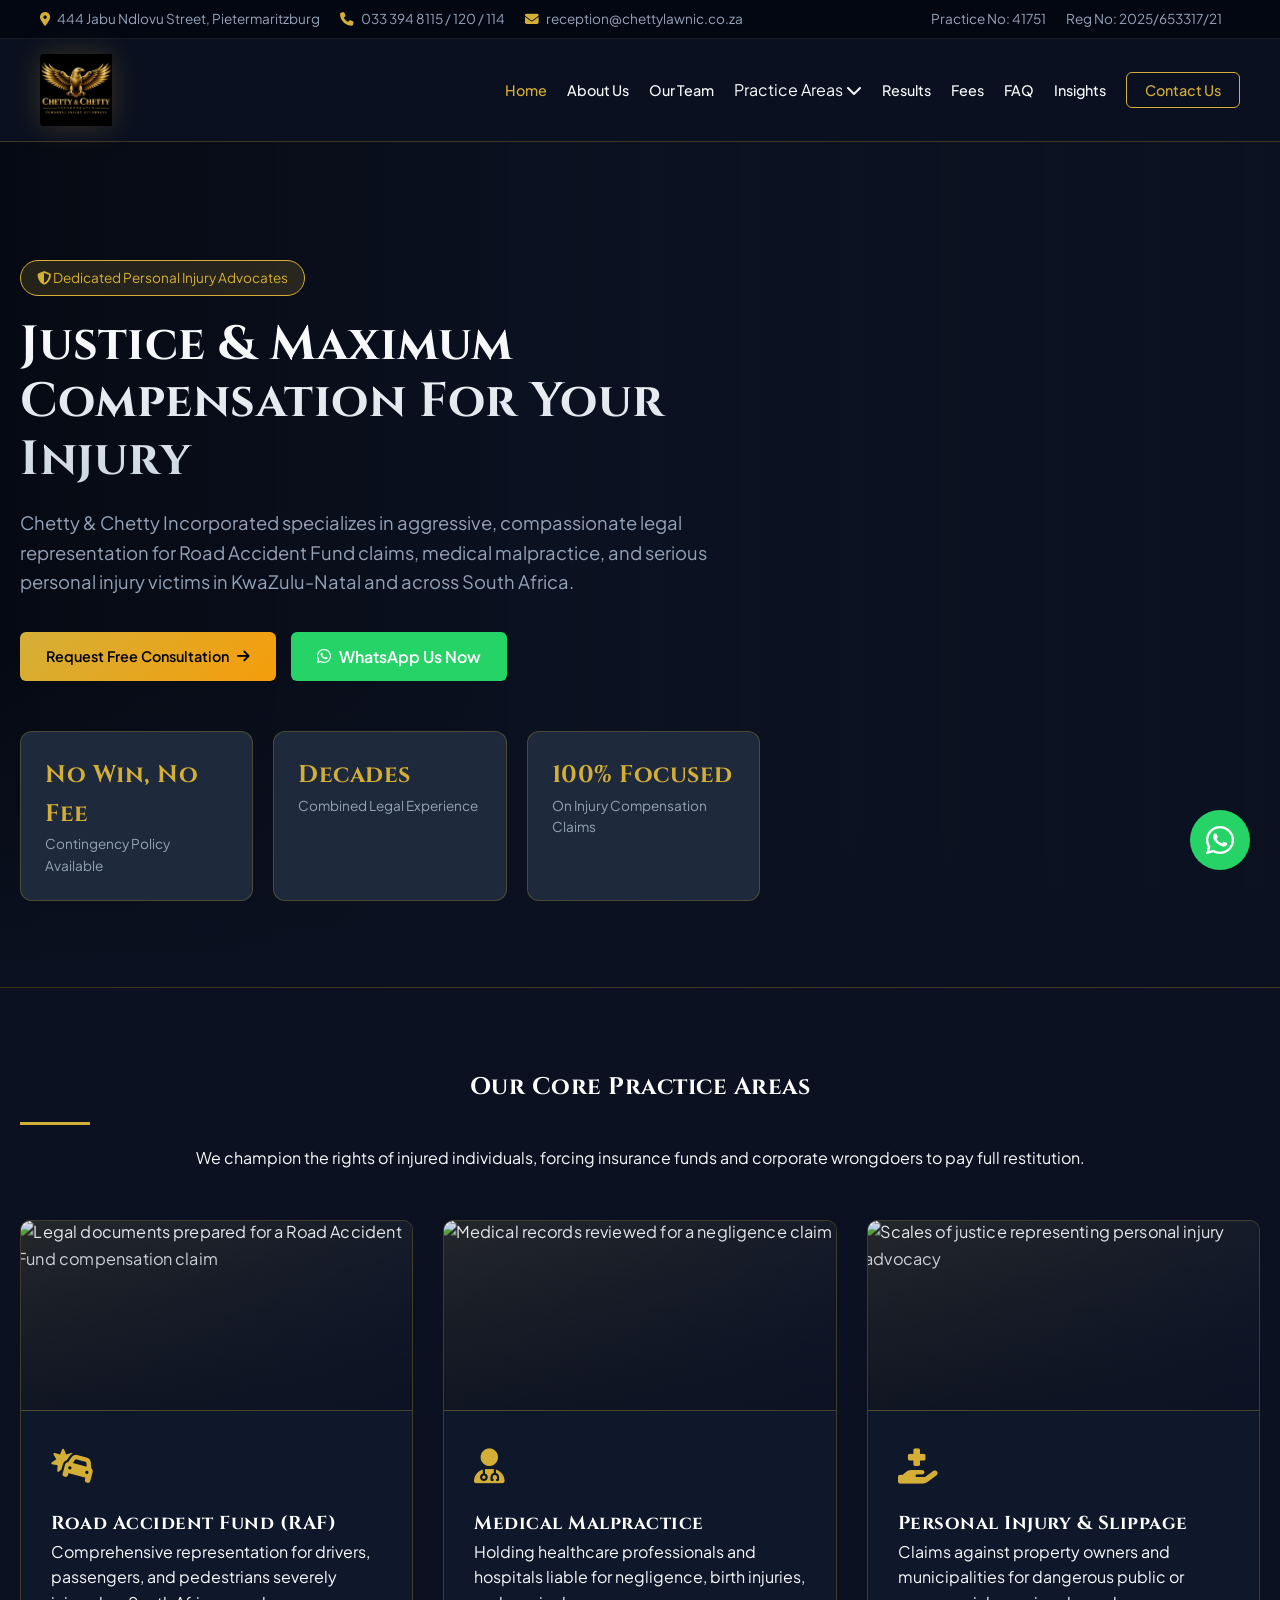
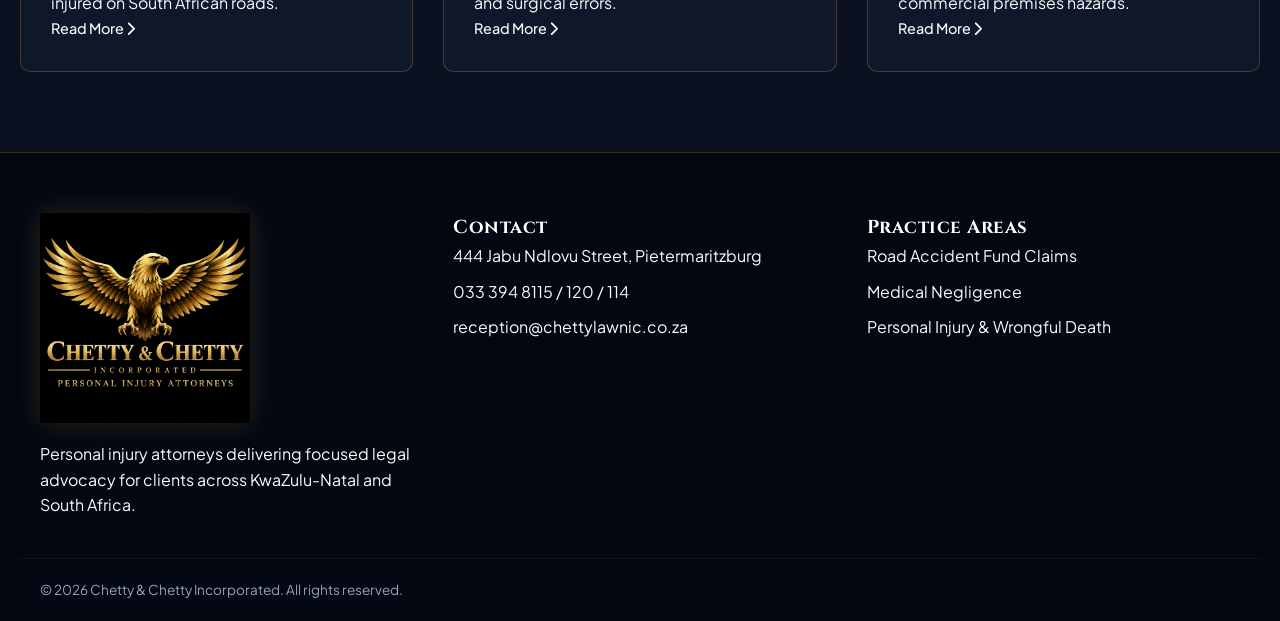
==== index.html @ e0a7d4f5 "Add files via upload" ====
<!DOCTYPE html>
<html lang="en">
<head>
  <meta charset="UTF-8">
  <meta name="viewport" content="width=device-width, initial-scale=1.0, initial-scale=1.0">
  <title>Chetty & Chetty Incorporated | Personal Injury Attorneys</title>
  <link rel="stylesheet" href="styles.css">
  <link rel="icon" type="image/png" href="images/favicon.png">
  <link rel="apple-touch-icon" href="images/favicon.png">
  <link rel="stylesheet" href="https://cdnjs.cloudflare.com/ajax/libs/font-awesome/6.4.0/css/all.min.css">
  <link href="https://fonts.googleapis.com/css2?family=Cinzel:wght@500;700;900&family=Plus+Jakarta+Sans:wght@300;400;500;600;700&display=swap" rel="stylesheet">
</head>
<body>

  <!-- Top Announcement / Contact Bar -->
  <header class="top-bar">
    <div class="container top-bar-content">
      <div class="top-info">
        <span><i class="fa-solid fa-location-dot"></i> 444 Jabu Ndlovu Street, Pietermaritzburg</span>
        <span><i class="fa-solid fa-phone"></i> 033 394 8115 / 120 / 114</span>
        <span><i class="fa-solid fa-envelope"></i> reception@chettylawnic.co.za</span>
      </div>
      <div class="top-credentials">
        <span>Practice No: 41751</span>
        <span>Reg No: 2025/653317/21</span>
      </div>
    </div>
  </header>

  <!-- Navigation Bar -->
  <nav class="navbar">
    <div class="container nav-container">
      <a href="#home" class="logo nav-link" aria-label="Chetty & Chetty Incorporated home">
        <img src="images/logo.jpg" alt="Chetty & Chetty Incorporated Personal Injury Attorneys" class="site-logo-img">
      </a><button class="mobile-toggle" id="mobileToggle" aria-label="Toggle navigation">
        <i class="fa-solid fa-bars"></i>
      </button>

      <ul class="nav-menu" id="navMenu">
        <li><a href="#home" class="nav-link active">Home</a></li>
        <li><a href="about.html" class="nav-link">About Us</a></li>
        <li><a href="team.html" class="nav-link">Our Team</a></li>
        <li class="dropdown">
          <a href="#services" class="dropdown-toggle">Practice Areas <i class="fa-solid fa-chevron-down"></i></a>
          <ul class="dropdown-menu">
            <li><a href="raf-claims.html" class="nav-link">RAF Claims</a></li>
            <li><a href="medical-negligence.html" class="nav-link">Medical Negligence</a></li>
            <li><a href="personal-injury.html" class="nav-link">Personal Injury & Falls</a></li>
            <li><a href="police-claims.html" class="nav-link">Police & Unlawful Arrest</a></li>
            <li><a href="product-liability.html" class="nav-link">Product Liability</a></li>
            <li><a href="wrongful-death.html" class="nav-link">Wrongful Death</a></li>
            <li><a href="#workplace-coida" class="nav-link">COIDA & Workplace</a></li>
          </ul>
        </li>
        <li><a href="case-results.html" class="nav-link">Results</a></li>
        <li><a href="fees.html" class="nav-link">Fees</a></li>
        <li><a href="faq.html" class="nav-link">FAQ</a></li>
        <li><a href="insights.html" class="nav-link">Insights</a></li>
        <li><a href="contact.html" class="nav-link btn-gold-nav">Contact Us</a></li>
      </ul>
    </div>
  </nav>

  <!-- Dynamic Content Container (15 Dynamic Pages) -->
  <main id="app">

    <!-- PAGE 1: HOME -->
    <section id="home" class="page-view active">
      <div class="hero">
        <div class="hero-overlay"></div>
        <div class="container hero-content">
          <span class="gold-badge animate-glow"><i class="fa-solid fa-shield-halved"></i> Dedicated Personal Injury Advocates</span>
          <h1>Justice & Maximum Compensation For Your Injury</h1>
          <p>Chetty & Chetty Incorporated specializes in aggressive, compassionate legal representation for Road Accident Fund claims, medical malpractice, and serious personal injury victims in KwaZulu-Natal and across South Africa.</p>
          <div class="hero-buttons">
            <a href="#contact" class="btn btn-gold btn-glow nav-link">Request Free Consultation <i class="fa-solid fa-arrow-right"></i></a>
            <a href="https://wa.me/27849897104?text=Hello%20Chetty%20%26%20Chetty%20Inc.,%20I%20would%20like%20to%20request%20a%20legal%20consultation." target="_blank" class="btn btn-whatsapp-hero"><i class="fa-brands fa-whatsapp"></i> WhatsApp Us Now</a>
          </div>
          <div class="hero-stats">
            <div class="stat-card glow-card">
              <h3>No Win, No Fee</h3>
              <p>Contingency Policy Available</p>
            </div>
            <div class="stat-card glow-card">
              <h3>Decades</h3>
              <p>Combined Legal Experience</p>
            </div>
            <div class="stat-card glow-card">
              <h3>100% Focused</h3>
              <p>On Injury Compensation Claims</p>
            </div>
          </div>
        </div>
      </div>

      <div class="section-padding container">
        <div class="section-header">
          <h2>Our Core Practice Areas</h2>
          <div class="gold-line"></div>
          <p>We champion the rights of injured individuals, forcing insurance funds and corporate wrongdoers to pay full restitution.</p>
        </div>
        <div class="grid-3">
          <div class="card practice-card">
            <div class="practice-image-wrap">
              <img src="https://images.unsplash.com/photo-1450101499163-c8848c66ca85?auto=format&fit=crop&w=900&q=85" alt="Legal documents prepared for a Road Accident Fund compensation claim" class="practice-image" loading="lazy">
            </div>
            <div class="icon-box"><i class="fa-solid fa-car-burst"></i></div>
            <h3>Road Accident Fund (RAF)</h3>
            <p>Comprehensive representation for drivers, passengers, and pedestrians severely injured on South African roads.</p>
            <a href="#raf-claims" class="link-gold nav-link">Read More <i class="fa-solid fa-chevron-right"></i></a>
          </div>
          <div class="card practice-card">
            <div class="practice-image-wrap">
              <img src="https://images.unsplash.com/photo-1576091160550-2173dba999ef?auto=format&fit=crop&w=900&q=85" alt="Medical records reviewed for a negligence claim" class="practice-image" loading="lazy">
            </div>
            <div class="icon-box"><i class="fa-solid fa-user-doctor"></i></div>
            <h3>Medical Malpractice</h3>
            <p>Holding healthcare professionals and hospitals liable for negligence, birth injuries, and surgical errors.</p>
            <a href="#medical-negligence" class="link-gold nav-link">Read More <i class="fa-solid fa-chevron-right"></i></a>
          </div>
          <div class="card practice-card">
            <div class="practice-image-wrap">
              <img src="https://images.unsplash.com/photo-1589829545856-d10d557cf95f?auto=format&fit=crop&w=900&q=85" alt="Scales of justice representing personal injury advocacy" class="practice-image" loading="lazy">
            </div>
            <div class="icon-box"><i class="fa-solid fa-hand-holding-medical"></i></div>
            <h3>Personal Injury & Slippage</h3>
            <p>Claims against property owners and municipalities for dangerous public or commercial premises hazards.</p>
            <a href="#personal-injury" class="link-gold nav-link">Read More <i class="fa-solid fa-chevron-right"></i></a>
          </div>
        </div>
      </div>
    </section>

    <!-- PAGE 2: ABOUT US -->
    <section id="about" class="page-view">
      <div class="page-header">
        <div class="container">
          <h1>About Chetty & Chetty Incorporated</h1>
          <p>Committed to Integrity, Excellence, and Relentless Advocacy</p>
        </div>
      </div>
      <div class="container section-padding">
        <div class="grid-2">
          <div>
            <span class="gold-subtitle">OUR FIRM</span>
            <h2>Defending the Rights of Injured South Africans</h2>
            <p class="lead">Based in Pietermaritzburg, Chetty & Chetty Incorporated is a premier boutique law firm devoted exclusively to personal injury litigation and restitution law.</p>
            <p>We understand that a traumatic injury impacts your health, livelihood, emotional well-being, and family stability. Our team combines deep legal intellect, forensic investigation, and uncompromising litigation strategy to secure the maximum financial compensation you deserve.</p>
            <div class="firm-credentials-box">
              <h4>Regulatory Compliance & Statutory Details</h4>
              <ul>
                <li><strong>Full Registration Name:</strong> Chetty & Chetty Incorporated</li>
                <li><strong>Company Registration No:</strong> 2025/653317/21</li>
                <li><strong>LPC Practice Number:</strong> 41751</li>
                <li><strong>VAT Number:</strong> 4960324772</li>
              </ul>
            </div>
          </div>
          <div class="firm-image-panel glow-card">
            <img src="https://images.unsplash.com/photo-1521791136064-7986c2920216?auto=format&fit=crop&w=1100&q=85" alt="Attorney consultation and client support meeting" loading="lazy">
            <div class="firm-image-caption">
              <span>Personal attention</span>
              <strong>Prepared, responsive, and relentless from intake to resolution.</strong>
            </div>
          </div>
          <div class="about-highlight-box glow-card">
            <h3>Our Core Promises</h3>
            <div class="promise-item">
              <i class="fa-solid fa-scale-balanced"></i>
              <div>
                <h4>No Recovery, No Legal Fee</h4>
                <p>We offer contingency fee agreements in accordance with the Contingency Fees Act.</p>
              </div>
            </div>
            <div class="promise-item">
              <i class="fa-solid fa-gavel"></i>
              <div>
                <h4>Aggressive Courtroom Advocacy</h4>
                <p>We do not settle for quick, undervalued offers from insurers or state bodies.</p>
              </div>
            </div>
            <div class="promise-item">
              <i class="fa-solid fa-heart-pulse"></i>
              <div>
                <h4>Compassionate Client Care</h4>
                <p>Direct communication with qualified legal specialists throughout your suit.</p>
              </div>
            </div>
          </div>
        </div>
      </div>
    </section>

    <!-- PAGE 3: OUR TEAM -->
    <section id="team" class="page-view">
      <div class="page-header">
        <div class="container">
          <h1>Our Legal Team</h1>
          <p>Meet the Directors, Associates, and Management Behind Our Firm</p>
        </div>
      </div>
      <div class="container section-padding">
        <h2 class="text-center">Directors</h2>
        <div class="gold-line center-line"></div>
        <div class="grid-2 margin-bottom">
          <div class="team-card glow-card">
            <div class="team-avatar"><i class="fa-solid fa-user-tie"></i></div>
            <h3>Mr. Kooban Chetty</h3>
            <span class="team-role">Director & Senior Litigator</span>
            <p>Specializes in high-value Road Accident Fund litigation, complex medical malpractice claims, and catastrophic personal injury claims.</p>
          </div>
          <div class="team-card glow-card">
            <div class="team-avatar"><i class="fa-solid fa-user-tie"></i></div>
            <h3>Mr. Ravi Chetty</h3>
            <span class="team-role">Director & Senior Advocate</span>
            <p>Brings years of expertise in state liability, police brutality claims, municipal negligence, and Appellate practice.</p>
          </div>
        </div>

        <h2 class="text-center">Associates & Administration</h2>
        <div class="gold-line center-line"></div>
        <div class="grid-3">
          <div class="team-card glow-card">
            <div class="team-avatar"><i class="fa-solid fa-user-shield"></i></div>
            <h3>Mr. Rishal Chutterpaul</h3>
            <span class="team-role">Associate Attorney</span>
            <p>Focuses on RAF claims processing, accident reconstruction analysis, and bodily injury settlements.</p>
          </div>
          <div class="team-card glow-card">
            <div class="team-avatar"><i class="fa-solid fa-user-shield"></i></div>
            <h3>Mr. Ziphozinhle Khumalo</h3>
            <span class="team-role">Associate Attorney</span>
            <p>Expert in municipal liability, unlawful arrest claims, and workplace COIDA compensation disputes.</p>
          </div>
          <div class="team-card glow-card">
            <div class="team-avatar"><i class="fa-solid fa-user-shield"></i></div>
            <h3>Mrs. Genevieve Chetty</h3>
            <span class="team-role">Associate Attorney</span>
            <p>Dedicated to medical malpractice litigation, expert witness management, and damage quantification.</p>
          </div>
        </div>

        <div class="office-mgr-wrapper glow-card margin-top">
          <div class="team-avatar"><i class="fa-solid fa-clipboard-user"></i></div>
          <div>
            <h3>Mrs. Shirley Naidu</h3>
            <span class="team-role">Office Manager</span>
            <p>Oversees firm operations, client intake coordination, case scheduling, and client relations with absolute care.</p>
          </div>
        </div>
      </div>
    </section>

    <!-- PAGE 4: RAF CLAIMS -->
    <section id="raf-claims" class="page-view">
      <div class="page-header">
        <div class="container">
          <h1>Road Accident Fund (RAF) Claims</h1>
          <p>Restoring Your Future Following Motor Vehicle Collision Injuries</p>
        </div>
      </div>
      <div class="container section-padding">
        <div class="grid-2">
          <div>
            <h2>Expert Representation Against the RAF</h2>
            <p>If you or a loved one suffered serious injuries in a vehicle crash on South African roads, you are legally entitled to claim compensation for medical expenses, loss of earnings, and general damages for pain and suffering.</p>
            <ul class="check-list">
              <li><i class="fa-solid fa-circle-check"></i> Driver, Passenger, Pedestrian, and Cyclist Claims</li>
              <li><i class="fa-solid fa-circle-check"></i> Loss of Income & Loss of Support Claims for Dependents</li>
              <li><i class="fa-solid fa-circle-check"></i> Past & Future Medical Expenses Recoupment</li>
              <li><i class="fa-solid fa-circle-check"></i> Expert Actuarial and Medical Assessments</li>
            </ul>
          </div>
          <div class="cta-box glow-card text-center">
            <h3>Injured in a Car Accident?</h3>
            <p>Strict statutory time frames apply to RAF claims (3 years for identified vehicles, 2 years for hit-and-run accidents).</p>
            <a href="https://wa.me/27849897104?text=I%20need%20help%20with%20a%20Road%20Accident%20Fund%20(RAF)%20claim." class="btn btn-whatsapp"><i class="fa-brands fa-whatsapp"></i> Free RAF Claim Consultation</a>
          </div>
        </div>
      </div>
    </section>

    <!-- PAGE 5: MEDICAL NEGLIGENCE -->
    <section id="medical-negligence" class="page-view">
      <div class="page-header">
        <div class="container">
          <h1>Medical Negligence & Malpractice</h1>
          <p>Holding Doctors, Surgeons, and Hospitals Accountable for Breach of Duty</p>
        </div>
      </div>
      <div class="container section-padding">
        <h2>Medical Malpractice Claims Specialist</h2>
        <p>Medical negligence occurs when healthcare providers fail to adhere to established standards of care, resulting in severe physical injury, disability, or wrongful death.</p>
        <div class="grid-3 margin-top">
          <div class="card glow-card">
            <i class="fa-solid fa-baby icon-gold"></i>
            <h3>Birth Injuries</h3>
            <p>Cerebral palsy, hypoxia, and birth trauma caused by delayed emergency interventions or delivery negligence.</p>
          </div>
          <div class="card glow-card">
            <i class="fa-solid fa-syringe icon-gold"></i>
            <h3>Surgical Errors</h3>
            <p>Organ perforation, retained surgical instruments, or incorrect surgical procedures.</p>
          </div>
          <div class="card glow-card">
            <i class="fa-solid fa-capsules icon-gold"></i>
            <h3>Misdiagnosis</h3>
            <p>Failure to diagnose critical illnesses or catastrophic medication/anesthesia mistakes.</p>
          </div>
        </div>
      </div>
    </section>

    <!-- PAGE 6: PERSONAL INJURY & SLIP AND FALL -->
    <section id="personal-injury" class="page-view">
      <div class="page-header">
        <div class="container">
          <h1>Personal Injury & Slip and Fall Claims</h1>
          <p>Premises Liability & Public Safety Negligence</p>
        </div>
      </div>
      <div class="container section-padding">
        <h2>Slips, Trips, Falls & Public Injuries</h2>
        <p>Property owners, shopping centers, municipal bodies, and commercial businesses owe a duty of care to ensure public spaces are safe. If you suffer injury due to broken stairs, wet unmonitored floors, uncovered manholes, or dog attacks, Chetty & Chetty Inc. will pursue your damages aggressively.</p>
      </div>
    </section>

    <!-- PAGE 7: POLICE & UNLAWFUL ARREST -->
    <section id="police-claims" class="page-view">
      <div class="page-header">
        <div class="container">
          <h1>Unlawful Arrest & Police Assault</h1>
          <p>Protection of Constitutional Rights & State Liability Claims</p>
        </div>
      </div>
      <div class="container section-padding">
        <h2>Action Against SAPS & Metro Police</h2>
        <p>If you have been illegally detained, falsely arrested, or subjected to excessive force or assault by police or law enforcement officers, we file constitutional and tort damages against the Minister of Police and local municipalities.</p>
      </div>
    </section>

    <!-- PAGE 8: PRODUCT LIABILITY -->
    <section id="product-liability" class="page-view">
      <div class="page-header">
        <div class="container">
          <h1>Product Liability & Defective Goods</h1>
          <p>Consumer Protection Act Rights & Compensation</p>
        </div>
      </div>
      <div class="container section-padding">
        <h2>Defective Products & Hazardous Items</h2>
        <p>Under the Consumer Protection Act (CPA), manufacturers, distributors, and retailers are strictly liable for injuries caused by unsafe, defective, or failing equipment, machinery, and commercial products.</p>
      </div>
    </section>

    <!-- PAGE 9: WRONGFUL DEATH -->
    <section id="wrongful-death" class="page-view">
      <div class="page-header">
        <div class="container">
          <h1>Wrongful Death Claims</h1>
          <p>Supporting Families After Tragic Fatalities</p>
        </div>
      </div>
      <div class="container section-padding">
        <h2>Loss of Support for Spouses & Children</h2>
        <p>When a primary breadwinner dies due to someone else's negligence or reckless behavior, surviving dependents have a legal right to compensation for loss of maintenance, support, and funeral costs.</p>
      </div>
    </section>

    <!-- PAGE 10: WORKPLACE INJURIES (COIDA) -->
    <section id="workplace-coida" class="page-view">
      <div class="page-header">
        <div class="container">
          <h1>Workplace Injuries & COIDA Claims</h1>
          <p>Occupational Injuries, Machinery Accidents & Industrial Hazards</p>
        </div>
      </div>
      <div class="container section-padding">
        <h2>Compensation for Occupational Injuries</h2>
        <p>We assist workers in navigating claims through the Compensation Commissioner under COIDA, as well as pursuing third-party civil liability suits where gross third-party negligence contributed to workplace injury.</p>
      </div>
    </section>

    <!-- PAGE 11: CASE RESULTS -->
    <section id="case-results" class="page-view">
      <div class="page-header">
        <div class="container">
          <h1>Proven Results & Track Record</h1>
          <p>Illustrative Settlements and Verdict Milestones</p>
        </div>
      </div>
      <div class="container section-padding">
        <div class="grid-3">
          <div class="card result-card glow-card">
            <span class="gold-badge">RAF Settlement</span>
            <h3>Severe Brain & Spinal Trauma</h3>
            <p>Secured substantial financial recovery for a passenger involved in a multi-vehicle highway accident.</p>
          </div>
          <div class="card result-card glow-card">
            <span class="gold-badge">Medical Malpractice</span>
            <h3>Surgical Complication Claim</h3>
            <p>Negotiated full compensation covering lifelong medical care for hospital negligence during surgery.</p>
          </div>
          <div class="card result-card glow-card">
            <span class="gold-badge">Unlawful Detention</span>
            <h3>State Liability Award</h3>
            <p>Successful lawsuit against police authorities for arbitrary arrest and wrongful imprisonment.</p>
          </div>
        </div>
      </div>
    </section>

        <!-- PAGE 12: PROCESS & FAQ -->
    <section id="faq" class="page-view">
      <div class="page-header">
        <div class="container">
          <h1>Process & Frequently Asked Questions</h1>
          <p>Clear answers for injured clients and their families.</p>
        </div>
      </div>
      <div class="container section-padding">
        <div class="grid-2">
          <div>
            <span class="gold-subtitle">WHAT TO EXPECT</span>
            <h2>A focused route from first call to resolution</h2>
            <ul class="check-list">
              <li><i class="fa-solid fa-circle-check"></i> Free initial assessment of your claim and time limits.</li>
              <li><i class="fa-solid fa-circle-check"></i> Evidence gathering, medical records, expert reports, and merits review.</li>
              <li><i class="fa-solid fa-circle-check"></i> Negotiation backed by litigation preparation from the start.</li>
              <li><i class="fa-solid fa-circle-check"></i> Clear updates so you know what is happening and why it matters.</li>
            </ul>
          </div>
          <div class="glow-card">
            <div class="faq-item active">
              <div class="faq-question">Do I pay upfront legal fees? <i class="fa-solid fa-chevron-down"></i></div>
              <div class="faq-answer">Qualifying matters may be handled under a contingency fee arrangement, meaning legal fees are linked to a successful recovery.</div>
            </div>
            <div class="faq-item">
              <div class="faq-question">How quickly should I contact an attorney? <i class="fa-solid fa-chevron-down"></i></div>
              <div class="faq-answer">As soon as possible. Injury claims often have strict time limits, and early evidence can make a major difference.</div>
            </div>
            <div class="faq-item">
              <div class="faq-question">Can you help if the accident happened outside Pietermaritzburg? <i class="fa-solid fa-chevron-down"></i></div>
              <div class="faq-answer">Yes. The firm assists personal injury clients across KwaZulu-Natal and South Africa.</div>
            </div>
          </div>
        </div>
      </div>
    </section>

    <!-- PAGE 13: CONTACT -->
    <section id="contact" class="page-view">
      <div class="page-header">
        <div class="container">
          <h1>Contact Chetty & Chetty Incorporated</h1>
          <p>Speak to a focused personal injury team today.</p>
        </div>
      </div>
      <div class="container section-padding">
        <div class="grid-2">
          <div>
            <h2>Office & Consultation Details</h2>
            <div class="contact-info-list margin-top">
              <div class="info-item"><i class="fa-solid fa-location-dot"></i><div><strong>Physical Address</strong><p>444 Jabu Ndlovu Street, Pietermaritzburg, 3201</p></div></div>
              <div class="info-item"><i class="fa-solid fa-phone"></i><div><strong>Telephone</strong><p>033 394 8115 / 120 / 114</p></div></div>
              <div class="info-item"><i class="fa-brands fa-whatsapp"></i><div><strong>WhatsApp</strong><p><a href="https://wa.me/27849897104" target="_blank" class="gold-text">084 989 7104</a></p></div></div>
              <div class="info-item"><i class="fa-solid fa-envelope"></i><div><strong>Email</strong><p>reception@chettylawnic.co.za</p></div></div>
            </div>
          </div>
          <div class="contact-form-container glow-card">
            <h3>Request a Consultation</h3>
            <form id="contactForm">
              <div class="form-group"><label for="fullName">Full Name</label><input type="text" id="fullName" required placeholder="Your full name"></div>
              <div class="form-group"><label for="phone">Phone / WhatsApp Number</label><input type="tel" id="phone" required placeholder="084 123 4567"></div>
              <div class="form-group"><label for="email">Email Address</label><input type="email" id="email" required placeholder="you@example.com"></div>
              <div class="form-group"><label for="claimType">Claim Category</label><select id="claimType"><option>Road Accident Fund (RAF)</option><option>Medical Negligence</option><option>Personal Injury / Slip & Fall</option><option>Unlawful Arrest / Police</option><option>Workplace Accident / COIDA</option><option>Other / General Inquiry</option></select></div>
              <div class="form-group"><label for="message">Details of Incident</label><textarea id="message" rows="4" placeholder="Briefly describe what happened..."></textarea></div>
              <button type="submit" class="btn btn-gold btn-block btn-glow">Submit Consultation Request</button>
            </form>
          </div>
        </div>
      </div>
    </section>
  </main>

  <a href="https://wa.me/27849897104?text=Hello%20Chetty%20%26%20Chetty%20Inc.,%20I%20need%20legal%20assistance." class="whatsapp-float glow-pulse" target="_blank" aria-label="Chat to Chetty and Chetty on WhatsApp"><i class="fa-brands fa-whatsapp"></i></a>

  <footer class="footer">
    <div class="container footer-grid">
      <div>
        <img src="images/logo.jpg" alt="Chetty & Chetty Incorporated Personal Injury Attorneys" class="footer-logo-img">
        <p>Personal injury attorneys delivering focused legal advocacy for clients across KwaZulu-Natal and South Africa.</p>
      </div>
      <div>
        <h3>Contact</h3>
        <ul class="footer-links">
          <li>444 Jabu Ndlovu Street, Pietermaritzburg</li>
          <li>033 394 8115 / 120 / 114</li>
          <li>reception@chettylawnic.co.za</li>
        </ul>
      </div>
      <div>
        <h3>Practice Areas</h3>
        <ul class="footer-links">
          <li>Road Accident Fund Claims</li>
          <li>Medical Negligence</li>
          <li>Personal Injury & Wrongful Death</li>
        </ul>
      </div>
    </div>
    <div class="container footer-bottom">&copy; 2026 Chetty & Chetty Incorporated. All rights reserved.</div>
  </footer>

  <script src="script.js"></script>
</body>
</html>
---- styles.css ----
/* ROOT CSS VARIABLES - High-end Charcoal & Gold Theme */
:root {
  --bg-primary: #0b1120;
  --bg-secondary: #0f172a;
  --bg-card: #1e293b;
  --gold-primary: #d4af37;
  --gold-glow: #f59e0b;
  --gold-light: #fef08a;
  --text-primary: #f8fafc;
  --text-muted: #94a3b8;
  --accent-border: rgba(212, 175, 55, 0.25);
  --glass-bg: rgba(30, 41, 59, 0.7);
  --shadow-glow: 0 0 25px rgba(212, 175, 55, 0.3);
  --transition: all 0.3s cubic-bezier(0.4, 0, 0.2, 1);
}

/* BASE RESET */
* {
  margin: 0;
  padding: 0;
  box-sizing: border-box;
}

body {
  font-family: 'Plus Jakarta Sans', sans-serif;
  background-color: var(--bg-primary);
  color: var(--text-primary);
  line-height: 1.6;
  overflow-x: hidden;
}

h1, h2, h3, h4 {
  font-family: 'Cinzel', serif;
  color: #ffffff;
  letter-spacing: 0.5px;
}

a {
  text-decoration: none;
  color: inherit;
  transition: var(--transition);
}

ul {
  list-style: none;
}

.container {
  max-width: 1240px;
  margin: 0 auto;
  padding: 0 20px;
}

/* GLOW & ANIMATION UTILITIES */
.glow-card {
  background: var(--bg-card);
  border: 1px solid var(--accent-border);
  border-radius: 12px;
  padding: 24px;
  transition: var(--transition);
}

.glow-card:hover {
  border-color: var(--gold-primary);
  box-shadow: var(--shadow-glow);
  transform: translateY(-4px);
}

.animate-glow {
  animation: pulse-glow 3s infinite alternate;
}

@keyframes pulse-glow {
  0% { box-shadow: 0 0 10px rgba(212, 175, 55, 0.2); }
  100% { box-shadow: 0 0 25px rgba(212, 175, 55, 0.6); }
}

.glow-pulse {
  animation: pulse-whatsapp 2s infinite;
}

@keyframes pulse-whatsapp {
  0% { box-shadow: 0 0 0 0 rgba(37, 211, 102, 0.7); }
  70% { box-shadow: 0 0 0 18px rgba(37, 211, 102, 0); }
  100% { box-shadow: 0 0 0 0 rgba(37, 211, 102, 0); }
}

/* TOP BAR */
.top-bar {
  background-color: #030712;
  font-size: 0.85rem;
  padding: 8px 0;
  border-bottom: 1px solid rgba(255,255,255,0.08);
}

.top-bar-content {
  display: flex;
  justify-content: space-between;
  align-items: center;
  flex-wrap: wrap;
  gap: 10px;
}

.top-info span, .top-credentials span {
  margin-right: 18px;
  color: var(--text-muted);
}

.top-info i {
  color: var(--gold-primary);
  margin-right: 5px;
}

/* NAVBAR */
.navbar {
  position: sticky;
  top: 0;
  z-index: 1000;
  background: rgba(11, 17, 32, 0.92);
  backdrop-filter: blur(12px);
  border-bottom: 1px solid var(--accent-border);
  padding: 15px 0;
}

.nav-container {
  display: flex;
  justify-content: space-between;
  align-items: center;
}

.logo {
  display: inline-flex;
  align-items: center;
  flex: 0 0 auto;
}

.site-logo-img {
  display: block;
  width: clamp(150px, 18vw, 238px);
  height: 72px;
  object-fit: contain;
  object-position: left center;
  border-radius: 4px;
  filter: drop-shadow(0 0 14px rgba(212, 175, 55, 0.22));
}

.logo-emblem,
.brand-title,
.brand-sub {
  display: none;
}

.nav-menu {
  display: flex;
  align-items: center;
  gap: 20px;
}

.nav-link {
  font-size: 0.9rem;
  font-weight: 500;
  color: var(--text-primary);
}

.nav-link:hover, .nav-link.active {
  color: var(--gold-primary);
}

/* DROPDOWN MENU */
.dropdown {
  position: relative;
}

.dropdown-menu {
  position: absolute;
  top: 100%;
  left: 0;
  background: var(--bg-secondary);
  border: 1px solid var(--accent-border);
  border-radius: 8px;
  min-width: 230px;
  opacity: 0;
  visibility: hidden;
  transform: translateY(10px);
  transition: var(--transition);
  box-shadow: var(--shadow-glow);
  padding: 10px 0;
}

.dropdown:hover .dropdown-menu {
  opacity: 1;
  visibility: visible;
  transform: translateY(0);
}

.dropdown-menu li a {
  display: block;
  padding: 10px 18px;
  font-size: 0.85rem;
}

.dropdown-menu li a:hover {
  background: var(--bg-card);
  color: var(--gold-primary);
}

/* BUTTONS */
.btn {
  display: inline-flex;
  align-items: center;
  gap: 8px;
  padding: 12px 26px;
  border-radius: 6px;
  font-weight: 600;
  cursor: pointer;
  border: none;
  transition: var(--transition);
}

.btn-gold {
  background: linear-gradient(135deg, var(--gold-primary), var(--gold-glow));
  color: #000;
}

.btn-gold:hover {
  box-shadow: var(--shadow-glow);
  transform: translateY(-2px);
}

.btn-gold-nav {
  border: 1px solid var(--gold-primary);
  color: var(--gold-primary);
  padding: 8px 18px;
  border-radius: 6px;
}

.btn-gold-nav:hover {
  background: var(--gold-primary);
  color: #000;
  box-shadow: 0 0 15px rgba(212, 175, 55, 0.5);
}

.btn-whatsapp-hero, .btn-whatsapp {
  background: #25d366;
  color: #ffffff;
}

.btn-whatsapp-hero:hover, .btn-whatsapp:hover {
  background: #1eb954;
  box-shadow: 0 0 20px rgba(37, 211, 102, 0.4);
}

.btn-block {
  width: 100%;
  justify-content: center;
}

/* HERO SECTION */
.hero {
  padding: 118px 0 86px;
  background:
    linear-gradient(90deg, rgba(5, 9, 18, 0.92) 0%, rgba(11, 17, 32, 0.78) 44%, rgba(11, 17, 32, 0.36) 100%),
    url("https://images.unsplash.com/photo-1505664194779-8beaceb93744?auto=format&fit=crop&w=2200&q=88") center/cover no-repeat;
  position: relative;
  border-bottom: 1px solid var(--accent-border);
  min-height: 690px;
  display: flex;
  align-items: center;
}

.hero::after {
  content: "";
  position: absolute;
  inset: auto 0 0;
  height: 38%;
  background: linear-gradient(180deg, rgba(11, 17, 32, 0), var(--bg-primary));
  pointer-events: none;
}

.hero-content {
  position: relative;
  z-index: 1;
  text-align: left;
  max-width: 780px;
  margin-left: 0;
}

.gold-badge {
  display: inline-block;
  background: rgba(212, 175, 55, 0.15);
  color: var(--gold-primary);
  border: 1px solid var(--gold-primary);
  padding: 6px 16px;
  border-radius: 50px;
  font-size: 0.85rem;
  margin-bottom: 20px;
}

.hero h1 {
  font-size: 3rem;
  line-height: 1.2;
  margin-bottom: 20px;
  background: linear-gradient(180deg, #ffffff 0%, #cbd5e1 100%);
  -webkit-background-clip: text;
  -webkit-text-fill-color: transparent;
}

.hero p {
  font-size: 1.15rem;
  color: var(--text-muted);
  margin-bottom: 35px;
}

.hero-buttons {
  display: flex;
  justify-content: flex-start;
  gap: 15px;
  flex-wrap: wrap;
  margin-bottom: 50px;
}

.hero-stats {
  display: grid;
  grid-template-columns: repeat(auto-fit, minmax(200px, 1fr));
  gap: 20px;
}

.stat-card h3 {
  color: var(--gold-primary);
  font-size: 1.5rem;
}

.stat-card p {
  font-size: 0.85rem;
  margin-bottom: 0;
}

/* PAGE VIEWS (ROUTER SYSTEM) */
.page-view {
  display: none;
  animation: fadeIn 0.4s ease-in-out;
}

.page-view.active {
  display: block;
}

@keyframes fadeIn {
  from { opacity: 0; transform: translateY(10px); }
  to { opacity: 1; transform: translateY(0); }
}

.page-header {
  background: linear-gradient(180deg, var(--bg-secondary) 0%, var(--bg-primary) 100%);
  padding: 60px 0;
  text-align: center;
  border-bottom: 1px solid var(--accent-border);
}

.page-header h1 {
  font-size: 2.4rem;
  color: var(--gold-primary);
  margin-bottom: 10px;
}

.page-header p {
  color: var(--text-muted);
  font-size: 1.1rem;
}

/* LAYOUT GRIDS & SECTIONS */
.section-padding {
  padding: 80px 0;
}

.grid-2 {
  display: grid;
  grid-template-columns: repeat(auto-fit, minmax(320px, 1fr));
  gap: 40px;
}

.grid-3 {
  display: grid;
  grid-template-columns: repeat(auto-fit, minmax(280px, 1fr));
  gap: 30px;
}

.section-header {
  text-align: center;
  margin-bottom: 50px;
}

.gold-line {
  height: 3px;
  width: 70px;
  background: var(--gold-primary);
  margin: 15px 0 20px;
}

.center-line {
  margin: 15px auto 30px;
}

.gold-text {
  color: var(--gold-primary);
}

.icon-box {
  font-size: 2.2rem;
  color: var(--gold-primary);
  margin-bottom: 15px;
}

/* PRACTICE & TEAM CARDS */
.practice-card, .team-card {
  background: var(--bg-secondary);
  border: 1px solid var(--accent-border);
  padding: 30px;
  border-radius: 10px;
  transition: var(--transition);
}

.practice-card {
  overflow: hidden;
  padding: 0 0 30px;
}

.practice-card .icon-box,
.practice-card h3,
.practice-card p,
.practice-card .link-gold {
  margin-left: 30px;
  margin-right: 30px;
}

.practice-image-wrap {
  position: relative;
  height: 190px;
  margin-bottom: 26px;
  overflow: hidden;
  border-bottom: 1px solid var(--accent-border);
  background: linear-gradient(135deg, rgba(212, 175, 55, 0.12), rgba(15, 23, 42, 0.92));
  isolation: isolate;
}

.practice-image-wrap::after {
  content: "";
  position: absolute;
  inset: 0;
  z-index: 1;
  background: linear-gradient(180deg, rgba(11, 17, 32, 0.04), rgba(11, 17, 32, 0.72));
  pointer-events: none;
}

.practice-image {
  width: 100%;
  height: 100%;
  display: block;
  object-fit: cover;
  object-position: center;
  transform: scale(1.02);
  transition: transform 0.45s ease, filter 0.45s ease;
  backface-visibility: hidden;
}

.practice-card:hover .practice-image {
  transform: scale(1.08);
  filter: saturate(1.08) contrast(1.04);
}

.practice-card:hover, .team-card:hover {
  box-shadow: var(--shadow-glow);
  border-color: var(--gold-primary);
  transform: translateY(-5px);
}

.team-avatar {
  width: 70px;
  height: 70px;
  background: rgba(212, 175, 55, 0.1);
  border: 1px solid var(--gold-primary);
  border-radius: 50%;
  display: flex;
  align-items: center;
  justify-content: center;
  font-size: 1.8rem;
  color: var(--gold-primary);
  margin-bottom: 15px;
}

.team-role {
  display: block;
  color: var(--gold-glow);
  font-size: 0.85rem;
  margin-bottom: 12px;
}

.office-mgr-wrapper {
  display: flex;
  align-items: center;
  gap: 20px;
  padding: 25px;
}

.firm-image-panel {
  padding: 0;
  overflow: hidden;
  align-self: start;
}

.firm-image-panel img {
  width: 100%;
  height: 390px;
  display: block;
  object-fit: cover;
}

.firm-image-caption {
  padding: 24px;
  background: linear-gradient(180deg, rgba(15, 23, 42, 0.94), rgba(3, 7, 18, 0.96));
}

.firm-image-caption span {
  display: block;
  color: var(--gold-primary);
  font-size: 0.78rem;
  font-weight: 700;
  letter-spacing: 0.12em;
  text-transform: uppercase;
  margin-bottom: 8px;
}

.firm-image-caption strong {
  display: block;
  font-family: 'Cinzel', serif;
  font-size: 1.05rem;
  line-height: 1.45;
}

/* FIRM CREDENTIALS BOX */'@

$css += @'

@media (max-width: 992px) {
  .navbar {
    padding: 10px 0;
  }

  .site-logo-img {
    width: clamp(128px, 42vw, 178px);
    height: 56px;
  }

  .nav-menu {
    top: 77px;
    height: calc(100vh - 77px);
    align-items: stretch;
    gap: 4px;
    padding: 22px 20px 36px;
    background: rgba(5, 9, 18, 0.98);
    border-top: 1px solid var(--accent-border);
  }

  .nav-menu a,
  .dropdown-toggle {
    display: block;
    width: 100%;
    padding: 13px 4px;
  }

  .btn-gold-nav {
    text-align: center;
    margin-top: 10px;
  }

  .top-bar-content,
  .top-info,
  .top-credentials {
    display: flex;
    justify-content: center;
    text-align: center;
  }

  .top-info span,
  .top-credentials span {
    margin: 0 8px;
  }
}

@media (max-width: 760px) {
  .container {
    padding: 0 18px;
  }

  .hero {
    min-height: auto;
    padding: 78px 0 52px;
    background-position: 62% center;
  }

  .hero-content {
    text-align: left;
  }

  .hero h1 {
    font-size: clamp(2rem, 10vw, 2.75rem);
  }

  .hero p {
    font-size: 1rem;
  }

  .hero-buttons,
  .hero-stats {
    gap: 12px;
  }

  .hero-buttons .btn {
    width: 100%;
    justify-content: center;
  }

  .section-padding {
    padding: 54px 0;
  }

  .section-header {
    margin-bottom: 34px;
  }

  .grid-2,
  .grid-3 {
    grid-template-columns: 1fr;
    gap: 22px;
  }

  .practice-image-wrap {
    height: 172px;
  }

  .firm-image-panel img {
    height: 280px;
  }

  .page-header {
    padding: 46px 0;
  }

  .page-header h1 {
    font-size: clamp(1.85rem, 9vw, 2.35rem);
  }

  .office-mgr-wrapper,
  .info-item {
    align-items: flex-start;
  }

  .whatsapp-float {
    right: 18px;
    bottom: 18px;
    width: 54px;
    height: 54px;
    font-size: 1.75rem;
  }
}

@media (max-width: 460px) {
  .top-credentials {
    display: none;
  }

  .top-info span:nth-child(1),
  .top-info span:nth-child(3) {
    display: none;
  }

  .hero {
    padding-top: 64px;
  }

  .gold-badge {
    border-radius: 8px;
    line-height: 1.4;
  }

  .glow-card,
  .team-card,
  .firm-credentials-box,
  .cta-box {
    padding: 20px;
  }

  .practice-card {
    padding-bottom: 24px;
  }

  .practice-card .icon-box,
  .practice-card h3,
  .practice-card p,
  .practice-card .link-gold {
    margin-left: 22px;
    margin-right: 22px;
  }
}
.firm-credentials-box {
  background: rgba(15, 23, 42, 0.8);
  border-left: 4px solid var(--gold-primary);
  padding: 20px;
  margin-top: 25px;
  border-radius: 4px;
}

.firm-credentials-box ul li {
  margin-bottom: 8px;
  font-size: 0.9rem;
  color: var(--text-muted);
}

/* CONTACT FORM & INFO */
.contact-info-list {
  display: flex;
  flex-direction: column;
  gap: 20px;
  margin-top: 25px;
}

.info-item {
  display: flex;
  align-items: flex-start;
  gap: 15px;
}

.info-item i {
  font-size: 1.3rem;
  color: var(--gold-primary);
  margin-top: 4px;
}

.form-group {
  margin-bottom: 20px;
}

.form-group label {
  display: block;
  font-size: 0.85rem;
  color: var(--text-muted);
  margin-bottom: 8px;
}

.form-group input, .form-group select, .form-group textarea {
  width: 100%;
  padding: 12px 16px;
  background: var(--bg-primary);
  border: 1px solid var(--accent-border);
  border-radius: 6px;
  color: #fff;
  font-family: inherit;
}

.form-group input:focus, .form-group select:focus, .form-group textarea:focus {
  outline: none;
  border-color: var(--gold-primary);
  box-shadow: 0 0 10px rgba(212, 175, 55, 0.3);
}

/* FAQ ACCORDION */
.faq-item {
  background: var(--bg-secondary);
  border: 1px solid var(--accent-border);
  border-radius: 8px;
  margin-bottom: 15px;
  overflow: hidden;
}

.faq-question {
  padding: 20px;
  cursor: pointer;
  font-weight: 600;
  display: flex;
  justify-content: space-between;
  align-items: center;
}

.faq-answer {
  padding: 0 20px 20px;
  display: none;
  color: var(--text-muted);
  border-top: 1px solid rgba(255,255,255,0.05);
}

.faq-item.active .faq-answer {
  display: block;
}

/* WHATSAPP FLOAT BUTTON */
.whatsapp-float {
  position: fixed;
  bottom: 30px;
  right: 30px;
  background: #25d366;
  color: #fff;
  width: 60px;
  height: 60px;
  border-radius: 50%;
  display: flex;
  align-items: center;
  justify-content: center;
  font-size: 2rem;
  z-index: 2000;
}

/* FOOTER */
.footer {
  background: #030712;
  border-top: 1px solid var(--accent-border);
  padding: 60px 0 20px;
}

.footer-grid {
  display: grid;
  grid-template-columns: repeat(auto-fit, minmax(250px, 1fr));
  gap: 40px;
  margin-bottom: 40px;
}

.inline-logo {
  display: inline-block;
  margin-bottom: 15px;
}

.footer-logo-img {
  display: block;
  width: min(210px, 100%);
  height: auto;
  margin-bottom: 18px;
  border-radius: 4px;
  filter: drop-shadow(0 0 14px rgba(212, 175, 55, 0.18));
}

.statutory-text {
  font-size: 0.8rem;
  color: var(--text-muted);
  margin-top: 15px;
}

.footer-links li {
  margin-bottom: 10px;
}

.footer-bottom {
  border-top: 1px solid rgba(255,255,255,0.05);
  padding-top: 20px;
  font-size: 0.85rem;
  color: var(--text-muted);
}

/* MOBILE TOGGLE */
.mobile-toggle {
  display: none;
  background: none;
  border: none;
  color: #fff;
  font-size: 1.5rem;
  cursor: pointer;
}

@media (max-width: 992px) {
  .mobile-toggle {
    display: block;
  }

  .nav-menu {
    position: fixed;
    top: 70px;
    left: -100%;
    width: 100%;
    height: calc(100vh - 70px);
    background: var(--bg-primary);
    flex-direction: column;
    padding: 30px;
    transition: var(--transition);
    overflow-y: auto;
  }

  .nav-menu.active {
    left: 0;
  }

  .dropdown-menu {
    position: static;
    opacity: 1;
    visibility: visible;
    transform: none;
    box-shadow: none;
    background: transparent;
    border: none;
    padding-left: 20px;
  }
}



/* Final mobile polish overrides */
@media (max-width: 992px) {
  .navbar {
    padding: 10px 0;
  }

  .mobile-toggle {
    display: block;
  }

  .site-logo-img {
    width: clamp(128px, 42vw, 178px);
    height: 56px;
  }

  .nav-menu {
    top: 77px;
    height: calc(100vh - 77px);
    align-items: stretch;
    gap: 4px;
    padding: 22px 20px 36px;
    background: rgba(5, 9, 18, 0.98);
    border-top: 1px solid var(--accent-border);
  }

  .nav-menu a,
  .dropdown-toggle {
    display: block;
    width: 100%;
    padding: 13px 4px;
  }

  .btn-gold-nav {
    text-align: center;
    margin-top: 10px;
  }
}

@media (max-width: 760px) {
  .container {
    padding: 0 18px;
  }

  .top-bar-content,
  .top-info,
  .top-credentials {
    display: flex;
    justify-content: center;
    text-align: center;
  }

  .top-info span,
  .top-credentials span {
    margin: 0 8px;
  }

  .hero {
    min-height: auto;
    padding: 78px 0 52px;
    background-position: 62% center;
  }

  .hero-content {
    text-align: left;
  }

  .hero h1 {
    font-size: clamp(2rem, 10vw, 2.75rem);
  }

  .hero p {
    font-size: 1rem;
  }

  .hero-buttons,
  .hero-stats {
    gap: 12px;
  }

  .hero-buttons .btn {
    width: 100%;
    justify-content: center;
  }

  .section-padding {
    padding: 54px 0;
  }

  .section-header {
    margin-bottom: 34px;
  }

  .grid-2,
  .grid-3 {
    grid-template-columns: 1fr;
    gap: 22px;
  }

  .practice-image-wrap {
    height: 172px;
  }

  .firm-image-panel img {
    height: 280px;
  }

  .page-header {
    padding: 46px 0;
  }

  .page-header h1 {
    font-size: clamp(1.85rem, 9vw, 2.35rem);
  }

  .office-mgr-wrapper,
  .info-item {
    align-items: flex-start;
  }

  .whatsapp-float {
    right: 18px;
    bottom: 18px;
    width: 54px;
    height: 54px;
    font-size: 1.75rem;
  }
}

@media (max-width: 460px) {
  .top-credentials,
  .top-info span:nth-child(1),
  .top-info span:nth-child(3) {
    display: none;
  }

  .hero {
    padding-top: 64px;
  }

  .gold-badge {
    border-radius: 8px;
    line-height: 1.4;
  }

  .glow-card,
  .team-card,
  .firm-credentials-box,
  .cta-box {
    padding: 20px;
  }

  .practice-card {
    padding: 0 0 24px;
  }

  .practice-card .icon-box,
  .practice-card h3,
  .practice-card p,
  .practice-card .link-gold {
    margin-left: 22px;
    margin-right: 22px;
  }
}
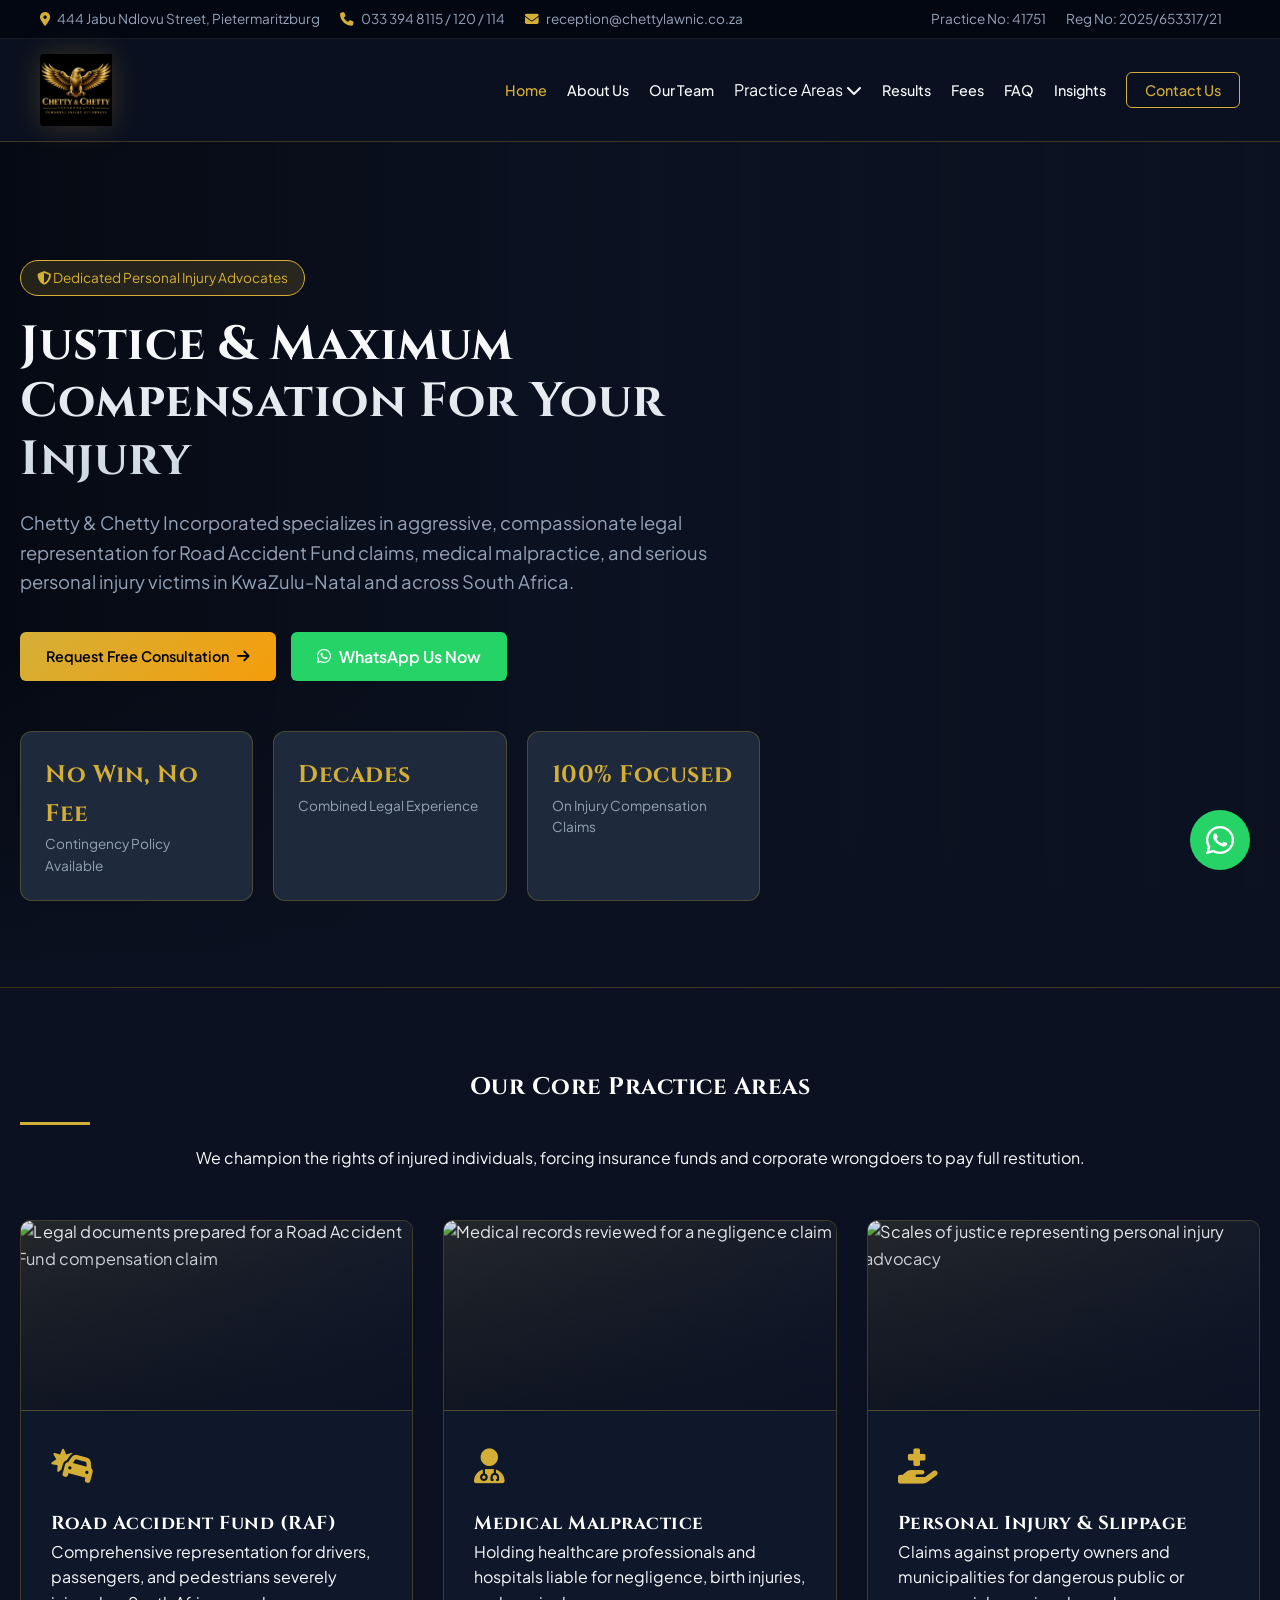
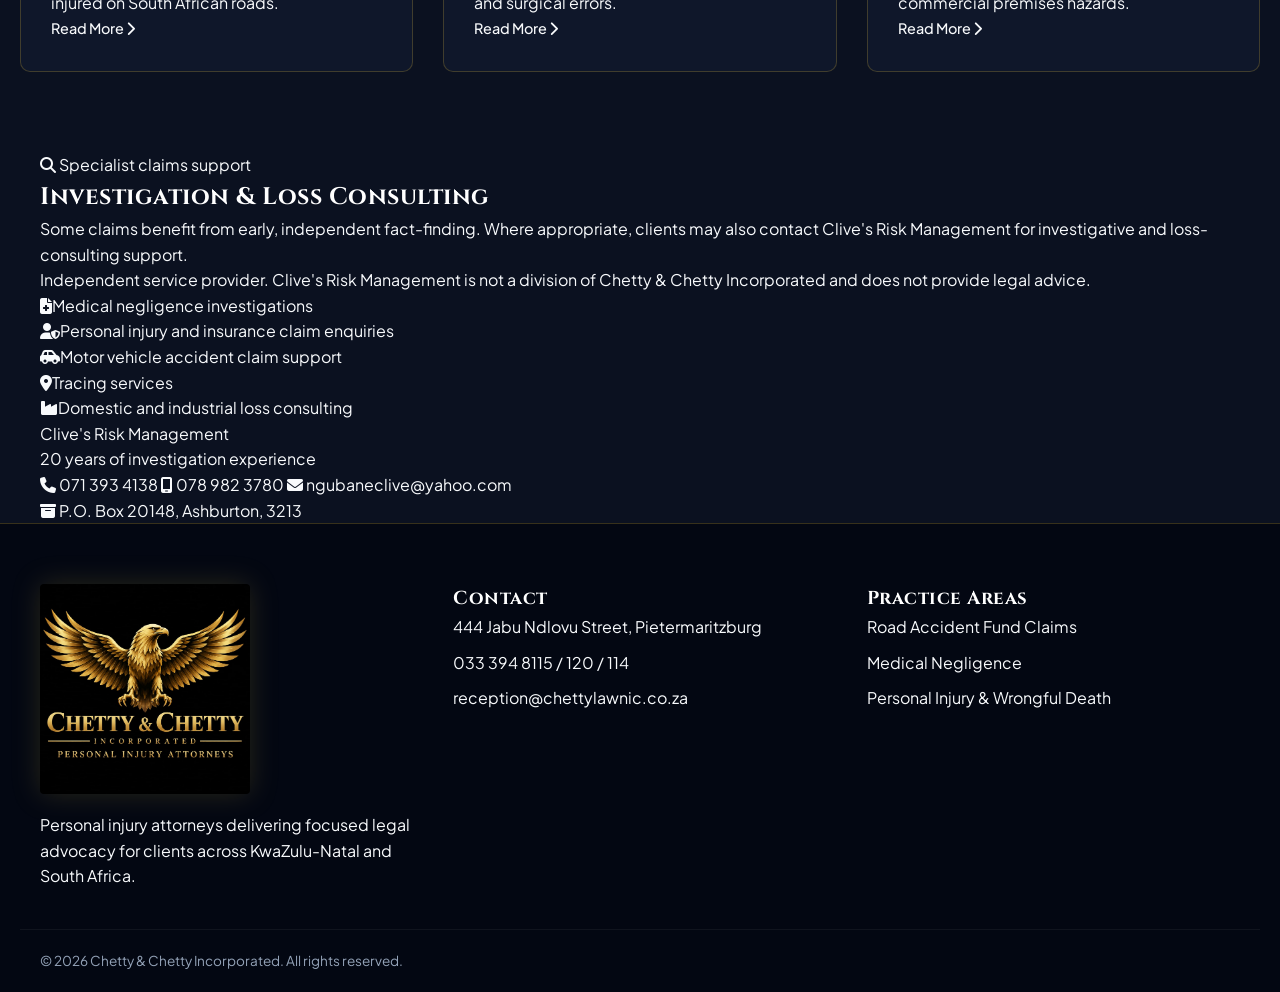
==== commit 4768e1fa: "Update index.html" ====
--- a/index.html
+++ b/index.html
@@ -5,7 +5,7 @@
   <meta name="viewport" content="width=device-width, initial-scale=1.0, initial-scale=1.0">
   <title>Chetty & Chetty Incorporated | Personal Injury Attorneys</title>
   <link rel="stylesheet" href="styles.css">
-  <link rel="icon" type="image/png" href="images/favicon.png">
+  <link rel="icon" type="image/png" href="images/favicon.png">
   <link rel="apple-touch-icon" href="images/favicon.png">
   <link rel="stylesheet" href="https://cdnjs.cloudflare.com/ajax/libs/font-awesome/6.4.0/css/all.min.css">
   <link href="https://fonts.googleapis.com/css2?family=Cinzel:wght@500;700;900&family=Plus+Jakarta+Sans:wght@300;400;500;600;700&display=swap" rel="stylesheet">
@@ -30,8 +30,8 @@
   <!-- Navigation Bar -->
   <nav class="navbar">
     <div class="container nav-container">
-      <a href="#home" class="logo nav-link" aria-label="Chetty & Chetty Incorporated home">
-        <img src="images/logo.jpg" alt="Chetty & Chetty Incorporated Personal Injury Attorneys" class="site-logo-img">
+      <a href="#home" class="logo nav-link" aria-label="Chetty & Chetty Incorporated home">
+        <img src="images/logo.jpg" alt="Chetty & Chetty Incorporated Personal Injury Attorneys" class="site-logo-img">
       </a><button class="mobile-toggle" id="mobileToggle" aria-label="Toggle navigation">
         <i class="fa-solid fa-bars"></i>
       </button>
@@ -100,28 +100,28 @@
           <p>We champion the rights of injured individuals, forcing insurance funds and corporate wrongdoers to pay full restitution.</p>
         </div>
         <div class="grid-3">
-          <div class="card practice-card">
-            <div class="practice-image-wrap">
-              <img src="https://images.unsplash.com/photo-1450101499163-c8848c66ca85?auto=format&fit=crop&w=900&q=85" alt="Legal documents prepared for a Road Accident Fund compensation claim" class="practice-image" loading="lazy">
-            </div>
+          <div class="card practice-card">
+            <div class="practice-image-wrap">
+              <img src="https://images.unsplash.com/photo-1450101499163-c8848c66ca85?auto=format&fit=crop&w=900&q=85" alt="Legal documents prepared for a Road Accident Fund compensation claim" class="practice-image" loading="lazy">
+            </div>
             <div class="icon-box"><i class="fa-solid fa-car-burst"></i></div>
             <h3>Road Accident Fund (RAF)</h3>
             <p>Comprehensive representation for drivers, passengers, and pedestrians severely injured on South African roads.</p>
             <a href="#raf-claims" class="link-gold nav-link">Read More <i class="fa-solid fa-chevron-right"></i></a>
           </div>
-          <div class="card practice-card">
-            <div class="practice-image-wrap">
-              <img src="https://images.unsplash.com/photo-1576091160550-2173dba999ef?auto=format&fit=crop&w=900&q=85" alt="Medical records reviewed for a negligence claim" class="practice-image" loading="lazy">
-            </div>
+          <div class="card practice-card">
+            <div class="practice-image-wrap">
+              <img src="https://images.unsplash.com/photo-1576091160550-2173dba999ef?auto=format&fit=crop&w=900&q=85" alt="Medical records reviewed for a negligence claim" class="practice-image" loading="lazy">
+            </div>
             <div class="icon-box"><i class="fa-solid fa-user-doctor"></i></div>
             <h3>Medical Malpractice</h3>
             <p>Holding healthcare professionals and hospitals liable for negligence, birth injuries, and surgical errors.</p>
             <a href="#medical-negligence" class="link-gold nav-link">Read More <i class="fa-solid fa-chevron-right"></i></a>
           </div>
-          <div class="card practice-card">
-            <div class="practice-image-wrap">
-              <img src="https://images.unsplash.com/photo-1589829545856-d10d557cf95f?auto=format&fit=crop&w=900&q=85" alt="Scales of justice representing personal injury advocacy" class="practice-image" loading="lazy">
-            </div>
+          <div class="card practice-card">
+            <div class="practice-image-wrap">
+              <img src="https://images.unsplash.com/photo-1589829545856-d10d557cf95f?auto=format&fit=crop&w=900&q=85" alt="Scales of justice representing personal injury advocacy" class="practice-image" loading="lazy">
+            </div>
             <div class="icon-box"><i class="fa-solid fa-hand-holding-medical"></i></div>
             <h3>Personal Injury & Slippage</h3>
             <p>Claims against property owners and municipalities for dangerous public or commercial premises hazards.</p>
@@ -129,6 +129,32 @@
           </div>
         </div>
       </div>
+
+      <section class="specialist-support" aria-labelledby="support-title">
+        <div class="container specialist-support-grid">
+          <div class="specialist-support-intro">
+            <span class="eyebrow"><i class="fa-solid fa-magnifying-glass"></i> Specialist claims support</span>
+            <h2 id="support-title">Investigation &amp; Loss Consulting</h2>
+            <p>Some claims benefit from early, independent fact-finding. Where appropriate, clients may also contact Clive's Risk Management for investigative and loss-consulting support.</p>
+            <p class="specialist-disclosure">Independent service provider. Clive's Risk Management is not a division of Chetty &amp; Chetty Incorporated and does not provide legal advice.</p>
+          </div>
+          <div class="specialist-service-list" aria-label="Clive's Risk Management services">
+            <div class="specialist-service"><i class="fa-solid fa-file-medical"></i><span>Medical negligence investigations</span></div>
+            <div class="specialist-service"><i class="fa-solid fa-user-shield"></i><span>Personal injury and insurance claim enquiries</span></div>
+            <div class="specialist-service"><i class="fa-solid fa-car-side"></i><span>Motor vehicle accident claim support</span></div>
+            <div class="specialist-service"><i class="fa-solid fa-location-dot"></i><span>Tracing services</span></div>
+            <div class="specialist-service"><i class="fa-solid fa-industry"></i><span>Domestic and industrial loss consulting</span></div>
+          </div>
+          <aside class="specialist-contact" aria-label="Clive's Risk Management contact information">
+            <p class="specialist-name">Clive's Risk Management</p>
+            <p class="specialist-tagline">20 years of investigation experience</p>
+            <a href="tel:+27713934138"><i class="fa-solid fa-phone"></i> 071 393 4138</a>
+            <a href="tel:+27789823780"><i class="fa-solid fa-mobile-screen"></i> 078 982 3780</a>
+            <a href="mailto:ngubaneclive@yahoo.com"><i class="fa-solid fa-envelope"></i> ngubaneclive@yahoo.com</a>
+            <p class="specialist-address"><i class="fa-solid fa-box-archive"></i> P.O. Box 20148, Ashburton, 3213</p>
+          </aside>
+        </div>
+      </section>
     </section>
 
     <!-- PAGE 2: ABOUT US -->
@@ -156,13 +182,13 @@
               </ul>
             </div>
           </div>
-          <div class="firm-image-panel glow-card">
-            <img src="https://images.unsplash.com/photo-1521791136064-7986c2920216?auto=format&fit=crop&w=1100&q=85" alt="Attorney consultation and client support meeting" loading="lazy">
-            <div class="firm-image-caption">
-              <span>Personal attention</span>
-              <strong>Prepared, responsive, and relentless from intake to resolution.</strong>
-            </div>
-          </div>
+          <div class="firm-image-panel glow-card">
+            <img src="https://images.unsplash.com/photo-1521791136064-7986c2920216?auto=format&fit=crop&w=1100&q=85" alt="Attorney consultation and client support meeting" loading="lazy">
+            <div class="firm-image-caption">
+              <span>Personal attention</span>
+              <strong>Prepared, responsive, and relentless from intake to resolution.</strong>
+            </div>
+          </div>
           <div class="about-highlight-box glow-card">
             <h3>Our Core Promises</h3>
             <div class="promise-item">
@@ -189,6 +215,7 @@
           </div>
         </div>
       </div>
+
     </section>
 
     <!-- PAGE 3: OUR TEAM -->
@@ -410,107 +437,107 @@
       </div>
     </section>
 
-        <!-- PAGE 12: PROCESS & FAQ -->
-    <section id="faq" class="page-view">
-      <div class="page-header">
-        <div class="container">
-          <h1>Process & Frequently Asked Questions</h1>
-          <p>Clear answers for injured clients and their families.</p>
-        </div>
-      </div>
-      <div class="container section-padding">
-        <div class="grid-2">
-          <div>
-            <span class="gold-subtitle">WHAT TO EXPECT</span>
-            <h2>A focused route from first call to resolution</h2>
-            <ul class="check-list">
-              <li><i class="fa-solid fa-circle-check"></i> Free initial assessment of your claim and time limits.</li>
-              <li><i class="fa-solid fa-circle-check"></i> Evidence gathering, medical records, expert reports, and merits review.</li>
-              <li><i class="fa-solid fa-circle-check"></i> Negotiation backed by litigation preparation from the start.</li>
-              <li><i class="fa-solid fa-circle-check"></i> Clear updates so you know what is happening and why it matters.</li>
-            </ul>
-          </div>
-          <div class="glow-card">
-            <div class="faq-item active">
-              <div class="faq-question">Do I pay upfront legal fees? <i class="fa-solid fa-chevron-down"></i></div>
-              <div class="faq-answer">Qualifying matters may be handled under a contingency fee arrangement, meaning legal fees are linked to a successful recovery.</div>
-            </div>
-            <div class="faq-item">
-              <div class="faq-question">How quickly should I contact an attorney? <i class="fa-solid fa-chevron-down"></i></div>
-              <div class="faq-answer">As soon as possible. Injury claims often have strict time limits, and early evidence can make a major difference.</div>
-            </div>
-            <div class="faq-item">
-              <div class="faq-question">Can you help if the accident happened outside Pietermaritzburg? <i class="fa-solid fa-chevron-down"></i></div>
-              <div class="faq-answer">Yes. The firm assists personal injury clients across KwaZulu-Natal and South Africa.</div>
-            </div>
-          </div>
-        </div>
-      </div>
-    </section>
-
-    <!-- PAGE 13: CONTACT -->
-    <section id="contact" class="page-view">
-      <div class="page-header">
-        <div class="container">
-          <h1>Contact Chetty & Chetty Incorporated</h1>
-          <p>Speak to a focused personal injury team today.</p>
-        </div>
-      </div>
-      <div class="container section-padding">
-        <div class="grid-2">
-          <div>
-            <h2>Office & Consultation Details</h2>
-            <div class="contact-info-list margin-top">
-              <div class="info-item"><i class="fa-solid fa-location-dot"></i><div><strong>Physical Address</strong><p>444 Jabu Ndlovu Street, Pietermaritzburg, 3201</p></div></div>
-              <div class="info-item"><i class="fa-solid fa-phone"></i><div><strong>Telephone</strong><p>033 394 8115 / 120 / 114</p></div></div>
-              <div class="info-item"><i class="fa-brands fa-whatsapp"></i><div><strong>WhatsApp</strong><p><a href="https://wa.me/27849897104" target="_blank" class="gold-text">084 989 7104</a></p></div></div>
-              <div class="info-item"><i class="fa-solid fa-envelope"></i><div><strong>Email</strong><p>reception@chettylawnic.co.za</p></div></div>
-            </div>
-          </div>
-          <div class="contact-form-container glow-card">
-            <h3>Request a Consultation</h3>
-            <form id="contactForm">
-              <div class="form-group"><label for="fullName">Full Name</label><input type="text" id="fullName" required placeholder="Your full name"></div>
-              <div class="form-group"><label for="phone">Phone / WhatsApp Number</label><input type="tel" id="phone" required placeholder="084 123 4567"></div>
-              <div class="form-group"><label for="email">Email Address</label><input type="email" id="email" required placeholder="you@example.com"></div>
-              <div class="form-group"><label for="claimType">Claim Category</label><select id="claimType"><option>Road Accident Fund (RAF)</option><option>Medical Negligence</option><option>Personal Injury / Slip & Fall</option><option>Unlawful Arrest / Police</option><option>Workplace Accident / COIDA</option><option>Other / General Inquiry</option></select></div>
-              <div class="form-group"><label for="message">Details of Incident</label><textarea id="message" rows="4" placeholder="Briefly describe what happened..."></textarea></div>
-              <button type="submit" class="btn btn-gold btn-block btn-glow">Submit Consultation Request</button>
-            </form>
-          </div>
-        </div>
-      </div>
-    </section>
-  </main>
-
-  <a href="https://wa.me/27849897104?text=Hello%20Chetty%20%26%20Chetty%20Inc.,%20I%20need%20legal%20assistance." class="whatsapp-float glow-pulse" target="_blank" aria-label="Chat to Chetty and Chetty on WhatsApp"><i class="fa-brands fa-whatsapp"></i></a>
-
-  <footer class="footer">
-    <div class="container footer-grid">
-      <div>
-        <img src="images/logo.jpg" alt="Chetty & Chetty Incorporated Personal Injury Attorneys" class="footer-logo-img">
-        <p>Personal injury attorneys delivering focused legal advocacy for clients across KwaZulu-Natal and South Africa.</p>
-      </div>
-      <div>
-        <h3>Contact</h3>
-        <ul class="footer-links">
-          <li>444 Jabu Ndlovu Street, Pietermaritzburg</li>
-          <li>033 394 8115 / 120 / 114</li>
-          <li>reception@chettylawnic.co.za</li>
-        </ul>
-      </div>
-      <div>
-        <h3>Practice Areas</h3>
-        <ul class="footer-links">
-          <li>Road Accident Fund Claims</li>
-          <li>Medical Negligence</li>
-          <li>Personal Injury & Wrongful Death</li>
-        </ul>
-      </div>
-    </div>
-    <div class="container footer-bottom">&copy; 2026 Chetty & Chetty Incorporated. All rights reserved.</div>
-  </footer>
-
-  <script src="script.js"></script>
-</body>
+        <!-- PAGE 12: PROCESS & FAQ -->
+    <section id="faq" class="page-view">
+      <div class="page-header">
+        <div class="container">
+          <h1>Process & Frequently Asked Questions</h1>
+          <p>Clear answers for injured clients and their families.</p>
+        </div>
+      </div>
+      <div class="container section-padding">
+        <div class="grid-2">
+          <div>
+            <span class="gold-subtitle">WHAT TO EXPECT</span>
+            <h2>A focused route from first call to resolution</h2>
+            <ul class="check-list">
+              <li><i class="fa-solid fa-circle-check"></i> Free initial assessment of your claim and time limits.</li>
+              <li><i class="fa-solid fa-circle-check"></i> Evidence gathering, medical records, expert reports, and merits review.</li>
+              <li><i class="fa-solid fa-circle-check"></i> Negotiation backed by litigation preparation from the start.</li>
+              <li><i class="fa-solid fa-circle-check"></i> Clear updates so you know what is happening and why it matters.</li>
+            </ul>
+          </div>
+          <div class="glow-card">
+            <div class="faq-item active">
+              <div class="faq-question">Do I pay upfront legal fees? <i class="fa-solid fa-chevron-down"></i></div>
+              <div class="faq-answer">Qualifying matters may be handled under a contingency fee arrangement, meaning legal fees are linked to a successful recovery.</div>
+            </div>
+            <div class="faq-item">
+              <div class="faq-question">How quickly should I contact an attorney? <i class="fa-solid fa-chevron-down"></i></div>
+              <div class="faq-answer">As soon as possible. Injury claims often have strict time limits, and early evidence can make a major difference.</div>
+            </div>
+            <div class="faq-item">
+              <div class="faq-question">Can you help if the accident happened outside Pietermaritzburg? <i class="fa-solid fa-chevron-down"></i></div>
+              <div class="faq-answer">Yes. The firm assists personal injury clients across KwaZulu-Natal and South Africa.</div>
+            </div>
+          </div>
+        </div>
+      </div>
+    </section>
+
+    <!-- PAGE 13: CONTACT -->
+    <section id="contact" class="page-view">
+      <div class="page-header">
+        <div class="container">
+          <h1>Contact Chetty & Chetty Incorporated</h1>
+          <p>Speak to a focused personal injury team today.</p>
+        </div>
+      </div>
+      <div class="container section-padding">
+        <div class="grid-2">
+          <div>
+            <h2>Office & Consultation Details</h2>
+            <div class="contact-info-list margin-top">
+              <div class="info-item"><i class="fa-solid fa-location-dot"></i><div><strong>Physical Address</strong><p>444 Jabu Ndlovu Street, Pietermaritzburg, 3201</p></div></div>
+              <div class="info-item"><i class="fa-solid fa-phone"></i><div><strong>Telephone</strong><p>033 394 8115 / 120 / 114</p></div></div>
+              <div class="info-item"><i class="fa-brands fa-whatsapp"></i><div><strong>WhatsApp</strong><p><a href="https://wa.me/27849897104" target="_blank" class="gold-text">084 989 7104</a></p></div></div>
+              <div class="info-item"><i class="fa-solid fa-envelope"></i><div><strong>Email</strong><p>reception@chettylawnic.co.za</p></div></div>
+            </div>
+          </div>
+          <div class="contact-form-container glow-card">
+            <h3>Request a Consultation</h3>
+            <form id="contactForm">
+              <div class="form-group"><label for="fullName">Full Name</label><input type="text" id="fullName" required placeholder="Your full name"></div>
+              <div class="form-group"><label for="phone">Phone / WhatsApp Number</label><input type="tel" id="phone" required placeholder="084 123 4567"></div>
+              <div class="form-group"><label for="email">Email Address</label><input type="email" id="email" required placeholder="you@example.com"></div>
+              <div class="form-group"><label for="claimType">Claim Category</label><select id="claimType"><option>Road Accident Fund (RAF)</option><option>Medical Negligence</option><option>Personal Injury / Slip & Fall</option><option>Unlawful Arrest / Police</option><option>Workplace Accident / COIDA</option><option>Other / General Inquiry</option></select></div>
+              <div class="form-group"><label for="message">Details of Incident</label><textarea id="message" rows="4" placeholder="Briefly describe what happened..."></textarea></div>
+              <button type="submit" class="btn btn-gold btn-block btn-glow">Submit Consultation Request</button>
+            </form>
+          </div>
+        </div>
+      </div>
+    </section>
+  </main>
+
+  <a href="https://wa.me/27849897104?text=Hello%20Chetty%20%26%20Chetty%20Inc.,%20I%20need%20legal%20assistance." class="whatsapp-float glow-pulse" target="_blank" aria-label="Chat to Chetty and Chetty on WhatsApp"><i class="fa-brands fa-whatsapp"></i></a>
+
+  <footer class="footer">
+    <div class="container footer-grid">
+      <div>
+        <img src="images/logo.jpg" alt="Chetty & Chetty Incorporated Personal Injury Attorneys" class="footer-logo-img">
+        <p>Personal injury attorneys delivering focused legal advocacy for clients across KwaZulu-Natal and South Africa.</p>
+      </div>
+      <div>
+        <h3>Contact</h3>
+        <ul class="footer-links">
+          <li>444 Jabu Ndlovu Street, Pietermaritzburg</li>
+          <li>033 394 8115 / 120 / 114</li>
+          <li>reception@chettylawnic.co.za</li>
+        </ul>
+      </div>
+      <div>
+        <h3>Practice Areas</h3>
+        <ul class="footer-links">
+          <li>Road Accident Fund Claims</li>
+          <li>Medical Negligence</li>
+          <li>Personal Injury & Wrongful Death</li>
+        </ul>
+      </div>
+    </div>
+    <div class="container footer-bottom">&copy; 2026 Chetty & Chetty Incorporated. All rights reserved.</div>
+  </footer>
+
+  <script src="script.js"></script>
+</body>
 </html>
